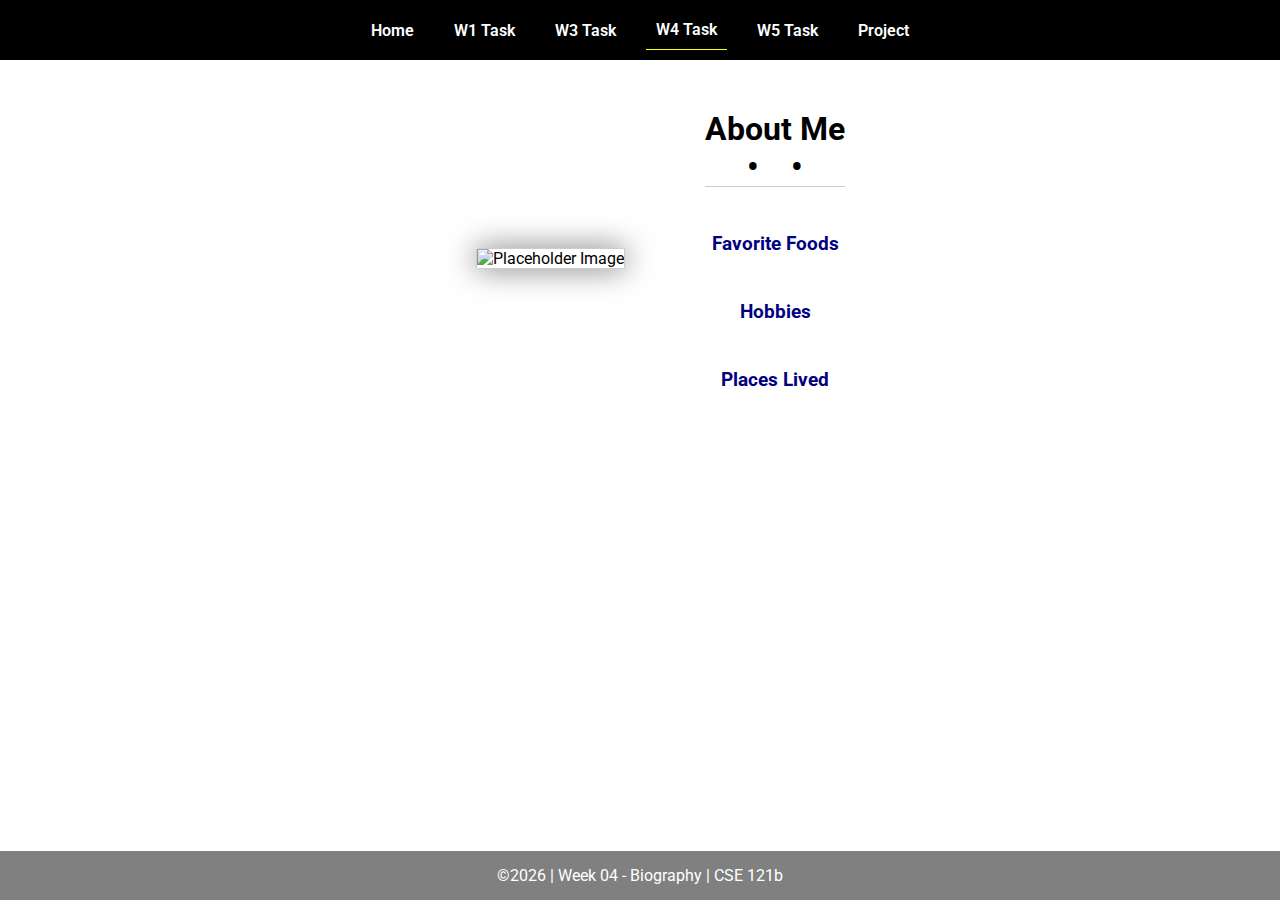
==== w04-task.html @ 3d64b892 "Fist commit W04 Programming task" ====
<!DOCTYPE html>
<html lang="en">

<head>
  <meta charset="UTF-8">
  <meta name="viewport" content="width=device-width, initial-scale=1.0">
  <title>CSE 121b | W04: Programming Tasks</title>
  <link rel="preconnect" href="https://fonts.googleapis.com">
  <link rel="preconnect" href="https://fonts.gstatic.com" crossorigin>
  <link href="https://fonts.googleapis.com/css2?family=Roboto:wght@400;600&display=swap"
    rel="stylesheet">
  <link rel="stylesheet" href="styles/main.css">
</head>

<body>
  <nav>
    <ul id="menu">
      <li><a id="toggleMenu">&equiv;</a></li>
      <li><a href="index.html">Home</a></li>
      <li><a href="w01-task.html">W1 Task</a></li>
      <li><a href="w03-task.html">W3 Task</a></li>
      <li><a href="w04-task.html" class="active">W4 Task</a></li>
      <li><a href="w05-task.html">W5 Task</a></li>
      <li><a href="project.html">Project</a></li>
    </ul>
  </nav>
  <main id="home">
    <picture>
      <img id="photo" src="images/placeholder.png" alt="Placeholder Image">
    </picture>
    <section>
      <h1>About Me<br>• &nbsp;<span id="name"></span>&nbsp; •</h1>
      <h2>Favorite Foods</h2>
      <ul id="favorite-foods"></ul>
      <h2>Hobbies</h2>
      <ul id="hobbies"></ul>
      <h2>Places Lived</h2>
      <dl id="places-lived"></dl>
    </section>
  </main>

  <footer>
    &copy;<span id="year"></span> | Week 04 - Biography | CSE 121b
  </footer>
  <script src="scripts/main.js"></script>
  <script>
    document.getElementById("year").innerHTML = new Date().getFullYear();
  </script>
  <script src="scripts/w04-task.js"></script>
</body>

</html>
---- styles/main.css ----
/* Universal Selector */
* {
    margin: 0;
    padding: 0;
    box-sizing: border-box;
}

/* HTML Selectors */
body {
    font-family: 'Roboto', Helvetica, sans-serif;
}

nav {
    background-color: black;
    width: 100%;
    position: fixed;
    top: 0;
}

nav ul {
    display: flex;
    flex-direction: column;
    align-items: center;
    max-width: fit-content;
    margin: 0 auto;
}

nav ul li {
    flex: 1 1 auto;
}

nav ul li:first-child {
    display: block;
    font-size: 2rem;
}

nav ul li:first-child a {
    padding: 1px 10px;
}

nav ul li {
    display: none;
    list-style: none;
    margin: 10px;
}

nav ul li a {
    display: block;
    padding: 10px;
    text-decoration: none;
    font-weight: 600;
    color: white;
    text-align: center;
}

nav ul li a:hover {
    background-color: #efefef;
    color: black;
}

h1, h2 {
    text-align: center;
    margin-bottom: 15px;

}

h1 {
border-bottom: 1px solid #ccc;
}

h2 {
    font-size: 1.2rem;
    color: navy;
    text-align: center;
    margin-top: 30px;
}

main {
    margin-top: 125px;
    display: grid;
    grid-template-columns: 1fr;
    grid-gap: 20px;
    align-items: center;
    justify-content: center;
}

picture {
    margin: 0 auto;
}

picture img {
    width: 240px;
    height: auto;
    border-radius: 5%;
    border: 1px solid #ccc;
    box-shadow: 0 0 30px #777;
}

section {
    display: flex;
    flex-direction: column;
    align-items: center;
    margin: 10px
}

label {
    margin: 15px 0;
}

footer {
    background-color: gray;
    color: white;
    padding: 15px;
    text-align: center;
    width: 100%;
    position: fixed;
    bottom: 0;
}

/* Class Selectors */
.active {
    border-bottom: 1px solid yellow;
}

.open li {
    display: block;
}

.block {
    display: block;
}

/* ID Selectors */

/* Media Queries */
@media only screen and (min-width: 32.5em) {
    nav ul {
        flex-direction: row;
    }

    nav ul li:first-child {
        display: none;
    }

    nav ul li {
        display: block;
    }

    main {
        margin: 100px auto 20px;
        grid-template-columns: 250px 1fr;
        max-width: -moz-fit-content;
        max-width: fit-content;

    }

}
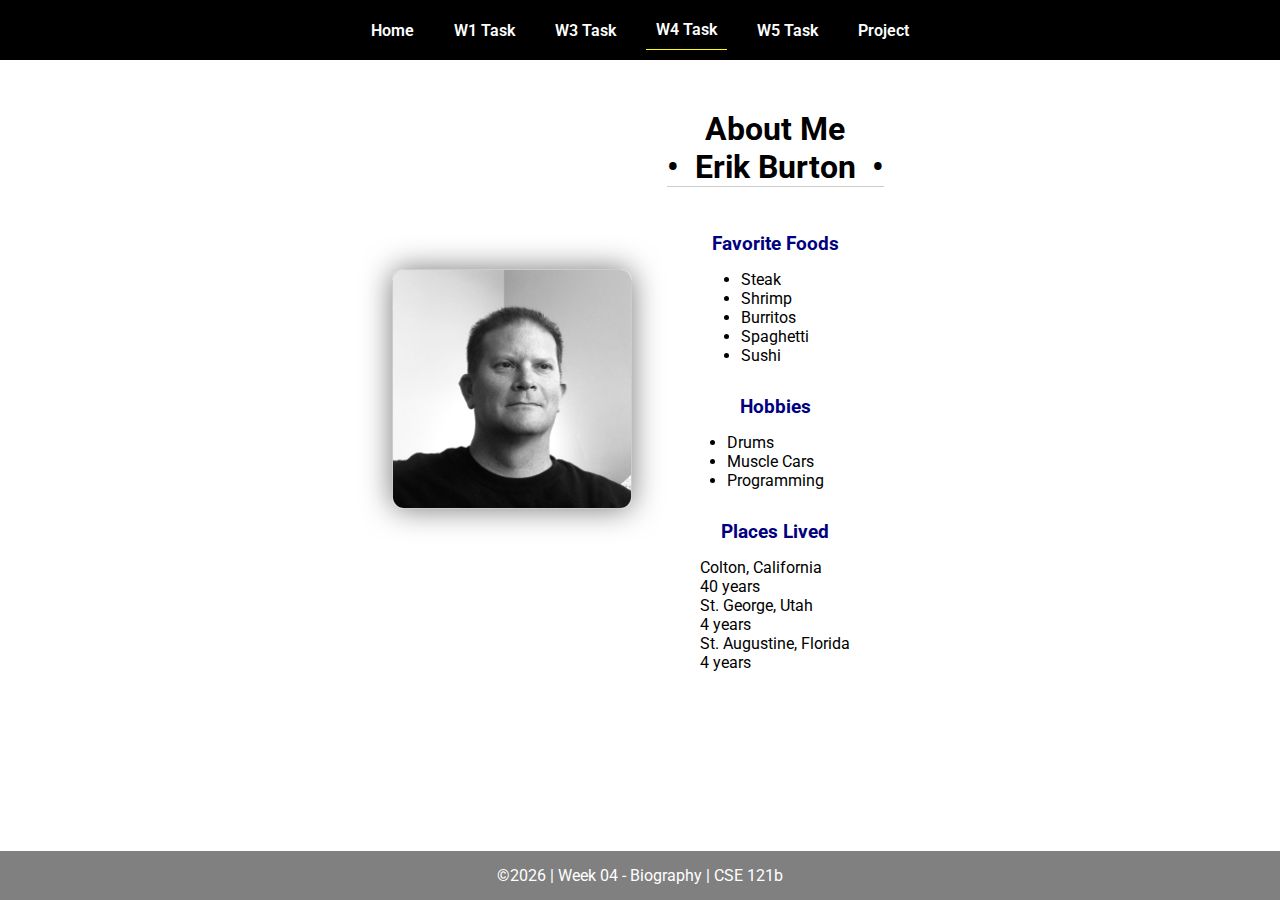
==== commit 581661e3: "Complete W04 Learning Activity" ====
--- a/w04-task.html
+++ b/w04-task.html
@@ -26,7 +26,7 @@
   </nav>
   <main id="home">
     <picture>
-      <img id="photo" src="images/placeholder.png" alt="Placeholder Image">
+      <img id="photo" src="images/erikb_profile.jpeg" alt="Placeholder Image">
     </picture>
     <section>
       <h1>About Me<br>• &nbsp;<span id="name"></span>&nbsp; •</h1>
